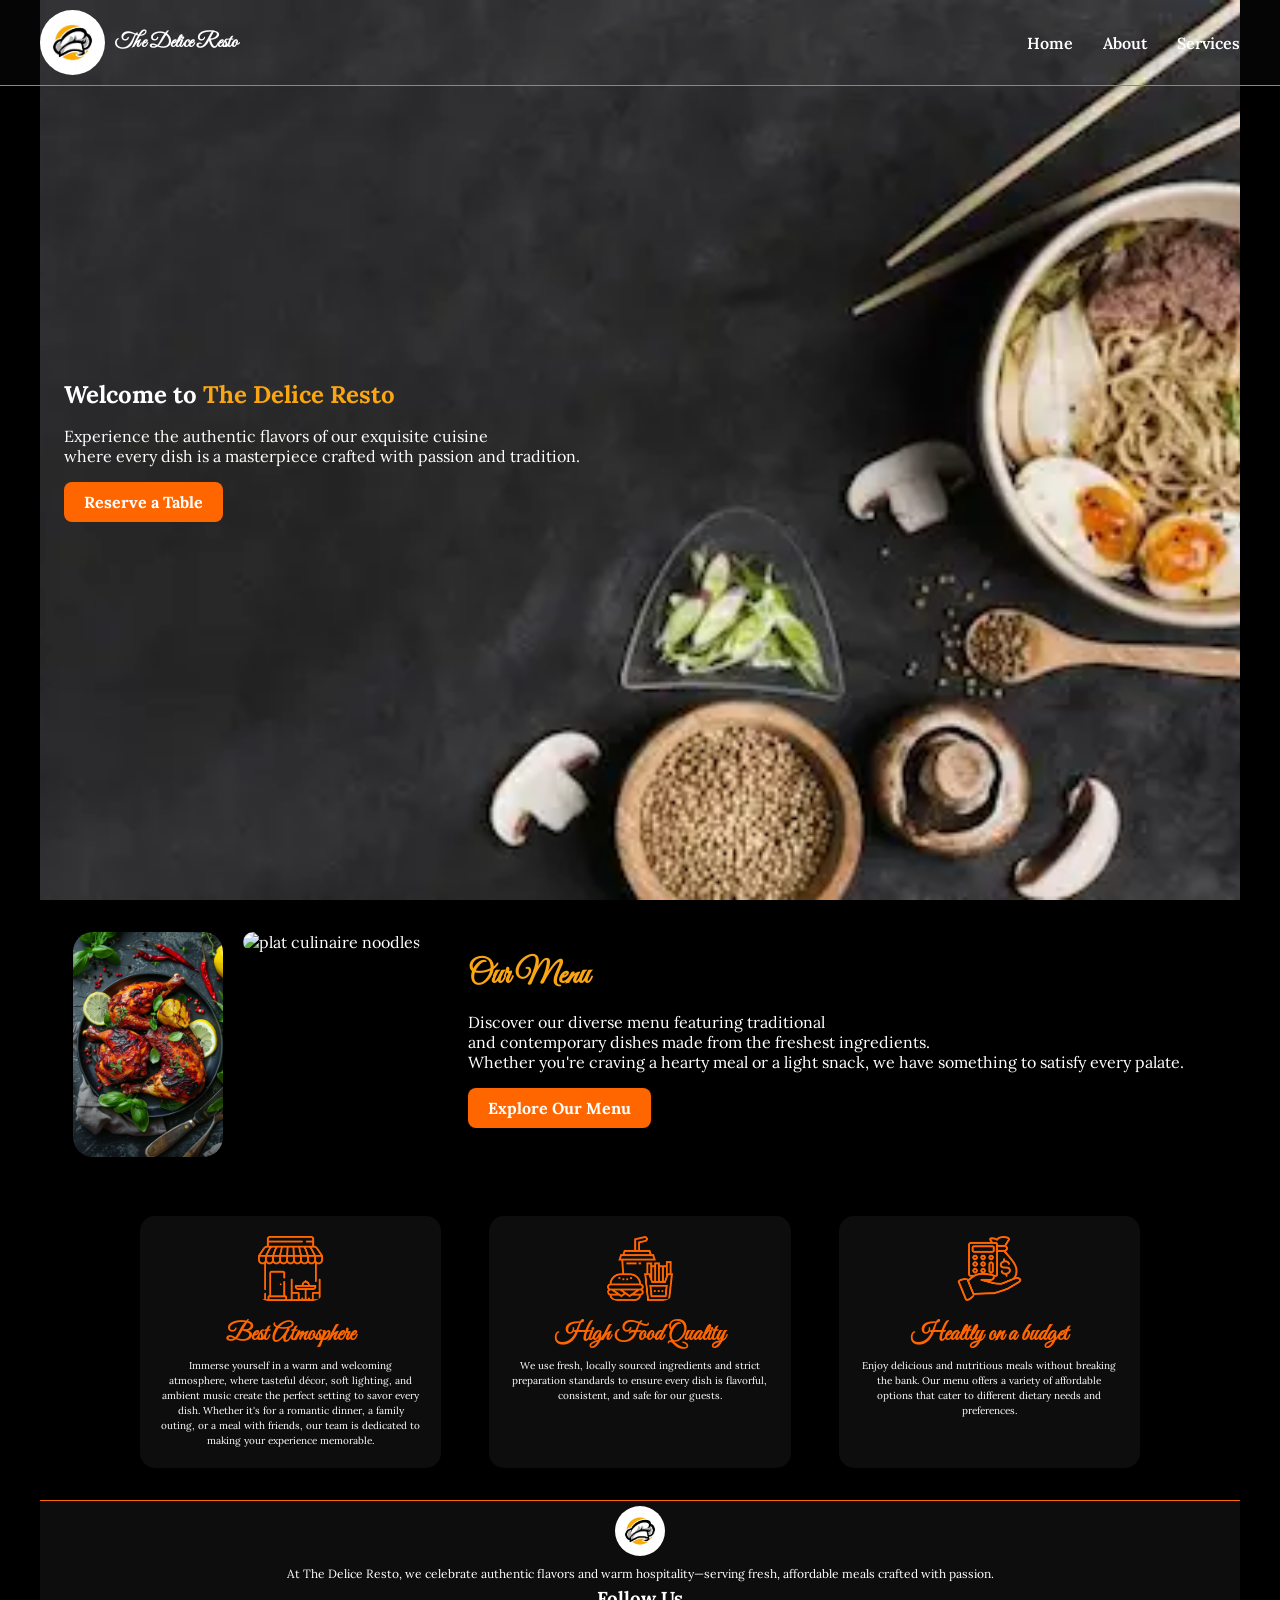
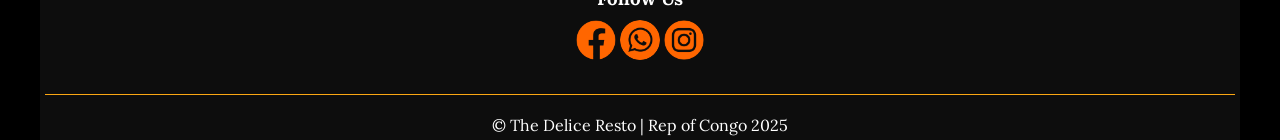
==== index.html @ 198843b3 "first commit" ====
<!DOCTYPE html>
<html lang="en">
<head>
    <meta charset="UTF-8">
    <meta name="viewport" content="width=device-width, initial-scale=1.0">
    <meta name="description" content="This page showcase the gastronomy and culinary identity of The Delice Resto, including menu and contact information.">
    <meta name="author" content="Ruda Danicia Souka">
    <title>The Delice Resto</title>

    <!-- open graph -->
    <meta property="og:title" content="The Delice Resto">
    <meta property="og:description" content="Current homepage, weather events and business directory of the Dolisie Chamber of Commerce.">
    <meta property="og:image" content="https://rudnasoukadanicia.github.io/wdd231/finalproject/images/og-image.jpg">
    <meta property="og:type" content="website">
    <meta property="og:url" content="https://rudnasoukadanicia.github.io/wdd231/finalproject/index.html">

    <!-- Icon -->
    <link rel="icon" href="images/favicon.ico" type="image/x-icon">

    <!-- link of fonts -->
    <link rel="preconnect" href="https://fonts.googleapis.com">
    <link rel="preconnect" href="https://fonts.gstatic.com" crossorigin>
    <link href="https://fonts.googleapis.com/css2?family=Lora:ital,wght@0,400..700;1,400..700&display=swap" rel="stylesheet">
    <link href="https://fonts.googleapis.com/css2?family=Bitter:ital,wght@0,100..900;1,100..900&family=Lora:ital,wght@0,400..700;1,400..700&display=swap" rel="stylesheet">
    <link href="https://fonts.googleapis.com/css2?family=Bitter:ital,wght@0,100..900;1,100..900&family=Great+Vibes&family=Lora:ital,wght@0,400..700;1,400..700&display=swap" rel="stylesheet">

    <!-- link of cs -->
    <link rel="stylesheet" href="styles/style.css">
    <link rel="stylesheet" href="styles/styles-large.css">
    
    <!-- link of js-->
    <script src="scripts/script.js" defer></script>
     
    
</head>

<body>

    <!-- start header -->
    <header>
        <!-- logo -->
        <div class="logo">
            <img src="images/logo_resto.webp" alt="logo of this site" width="65">
            <h1>The Delice Resto</h1>
        </div>
        <!-- naviagation -->
        <nav class="nav-bar">
            <ul>
               <li><a href="index.html">Home</a></li>
               <li><a href="about.html">About</a></li>
               <li><a href="services.html">Services</a></li>
            </ul>
        </nav>
        <!-- button hamberger -->
        <button id="menu" aria-label="Toggle navigation menu">☰</button>
    </header>
    <!-- end header -->

    <!-- Main contenue -->

    <main>

        <!-- section hero -->
        <section class="hero-section">
            <div class="hero-header">
                <h2>Welcome to <strong>The Delice Resto</strong></h2>
                <p>Experience the authentic flavors of our exquisite cuisine<br>where every dish is a masterpiece crafted with passion and tradition.</p>
                <a href="services.html" class="btn-reserve">Reserve a Table</a>
            </div>
        </section>

        <!-- section card -->
      

        <section class="menu-info">
            <div class="menu-wrapper">
                <div class="menu-images">
                    <figure>
                        <img src="images/chicken.jpg" alt="plat culinaire" width="150">
                    </figure>
                    <figure>
                        <img src="images/Noodles.jpg" alt="plat culinaire noodles" width="300" >
                    </figure>
                </div>
                <div class="menu-contenue">
                    <h2>Our Menu</h2>
                    <p>Discover our diverse menu featuring traditional <br>and contemporary dishes made from the freshest ingredients. <br>
                        Whether you're craving a hearty meal or a light snack, we have something to satisfy every palate.</p>
                    <a href="services.html" class="btn-menu">Explore Our Menu</a>
                </div>
            </div>  
        </section>

        <!-- section interest -->
        <section class="interest">
            <div class="interest-element">
                <div class="card">
                    <img src="images/restaurant.png" alt="icon restaurant" width="80">
                    <h3>Best Atmosphere</h3>
                    <p>Immerse yourself in a warm and welcoming atmosphere, 
                        where tasteful décor, soft lighting, and ambient music create the perfect setting to savor every dish.
                        Whether it's for a romantic dinner, a family outing, or a meal with friends, our team is dedicated to 
                        making your experience memorable.
                    </p>
                </div>
                <div class="card">
                    <img src="images/fast-food.png" alt="icon fast food" width="80">
                    <h3>High Food Quality</h3>
                    <p>We use fresh, locally sourced ingredients and strict preparation standards 
                        to ensure every dish is flavorful, consistent, and safe for our guests.</p>
                </div>
                <div class="card">
                    <img src="images/budget.png" alt="icon budget" width="80">
                    <h3>Healtly on a budget</h3>
                    <p>Enjoy delicious and nutritious meals without breaking the bank. 
                        Our menu offers a variety of affordable options that cater to different dietary needs and preferences.
                    </p>
                </div>
            </div>
        </section>
    </main>

    <!-- Stard footer -->
    <footer>
        
        <!-- About -->
        <div class="footer-logo">
            <img  src="images/logo_resto.webp" alt="logo_resto" width="70">
            <p>At The Delice Resto, we celebrate authentic flavors and warm hospitality—serving fresh,
                affordable meals crafted with passion.
            </p>
            <div class="image-container">
            <h3>Follow Us</h3>
                <a href="https://www.facebook.com"><img  class="toggle-icon" src="images/facebookOrange.png" data-alt="images/facebook.png"  alt="facebook icon"></a>
                <a href="https://www.whatsapp.com"><img  class="toggle-icon" src="images/whatsappOrange.png" data-alt="images/whatsapp.png"  alt="whatsapp icon"></a>
                <a href="https://www.instagram.com"><img  class="toggle-icon" src="images/instagramOrange.png" data-alt="images/instagram.png"  alt="instagram icon"> </a>
           </div>
        </div> 
        <hr>
        <div>
            <p>&copy; The Delice Resto | Rep of Congo 2025</p>
        </div>
    </footer>
</body>
</html>
---- styles/style.css ----
/* ==VARIABLES GLOBALES== */
:root{
    --heading-font:"Bitter", serif;
    --paragraph-font: "Lora", serif;
    --background-color: #000000;
    --primary-color: #FF6600;
    --accent-color: #FAA613;
    --text-color: #FFFFFF;
}

*{
    margin: 0;
    padding: 0;
    box-sizing: border-box;
}

html{
    scroll-padding-top: calc(var(--header-height) + 10px);
   
}


body{
    background-color: var(--background-color);
    color: var(--text-color);
    font-family: var(--paragraph-font);
    max-width: 1200px;
    margin: 0 auto;
}

/* header contenue */
header{
    position: fixed;
    top: 0;
    left: 0;
    width: 100%;
    padding: 10px 40px;
    background: rgba(255, 255, 255, 0.02);
    display: flex;
    justify-content: space-between;
    align-items: center;
    z-index: 1000;
    border-bottom: 1px solid var(--primary-color);

}

.logo{
    display: flex;
    align-items: center; 
    gap: 10px;
}

.logo h1{
    font-family: "Great Vibes", cursive;
    font-size: 20px;
    cursor: none;
}

.logo img{
    border-radius: 50%;
    cursor: pointer;
}

.nav-bar ul {
    list-style: none;
    display: flex;
    gap: 30px;
    margin: 0;
    padding: 0;
}

.nav-bar a {
    text-decoration: none;
    color: var(--text-color);
    font-weight: 600;
    transition: 0.3s;
}

.nav-bar a:hover{
    color: var(--primary-color);
}

.logo h2 {
    color: white;
    font-family: "Great Vibes", cursive;
}

.hero-section {
    background: url("../images/banner2.webp") no-repeat center center/cover;
    height: 100vh;
    display: flex;
    align-items: center;
}

/* == pour faire disparaitre le menu hambergur ==*/
#menu {
    display: none;
    font-size: 1.5rem;
    background: none;
    border: none;
    color: var(--text-color);
    margin: 1rem;
    cursor: pointer;
}

strong{
    color: var(--accent-color);
}


.hero-header {
    max-width: 900px;
    margin: 0;
    padding: 24px;
    display: flex;
    flex-direction: column;
    gap: 16px;
}

.btn-reserve {
    display: inline-block;
    padding: 10px 20px;
    background-color: var(--primary-color);
    color: var(--text-color);
    text-decoration: none;
    font-weight: bold;
    border-radius: 8px;
    max-width: fit-content; 
    animation: pulse 1.5s infinite; 
}


.btn-reserve:hover {
    background-color: var(--accent-color);
}

@keyframes pulse {
    0% { transform: scale(1); }
    50% { transform: scale(1.05); }
    100% { transform: scale(1); }
}

/* menu-info */

.menu-info {
    
    display: flex;
    justify-content: center; /* centre le contenu horizontalement */
    gap: 2rem; /* espace entre texte et image */
    margin: 0 auto; /* centre le bloc dans la page */
    padding: 2rem;

}

.menu-wrapper {
    display: flex;
    gap: 1.5rem;
}

.menu-images{
    display: flex;
    gap: 20px;
    
}

figure img{
    border-radius: 20px;
}

.menu-contenue {
   
    max-width: 900px;
    margin-bottom: 2rem;
    padding: 24px;
    display: flex;
    flex-direction: column;
    gap: 16px;
}

.menu-contenue h2 {
    font-family: "Great Vibes", cursive;
    font-size: 2rem;
    color: var(--accent-color);
}

.btn-menu {
    padding: 10px 20px;
    background-color: var(--primary-color);
    color: var(--text-color);
    text-decoration: none;
    font-weight: bold;
    border-radius: 8px;
    max-width: fit-content; 
}

.btn-menu:hover{
    background-color: transparent;
    border: 1px solid var(--accent-color);
}

/* == interest == */

.interest{
    max-width: 1000px;
    margin: 0 auto;
}

.interest-element {
    display: flex;
    flex-direction: row;
    margin-bottom: 2rem;
    gap: 3rem;
}

.card{
    background-color: rgba(255, 255, 255, 0.05);
    border-radius: 15px;
    padding: 20px;
    flex: 1;
    text-align: center;
    box-shadow: 0 4px 8px rgba(0, 0, 0, 0.2);
}

.card img{
    width: 25%;
    height: auto;
    border-radius: 10px;
    margin-bottom: 15px;
}

.card h3{
    font-family: "Great Vibes", cursive;
    display: flex;
    font-size: 1.5rem;
    color: var(--primary-color);
    margin-bottom: 0.5rem;
    justify-content: center;
    text-align: center;
    
}

.card p{
    font-size: 10px;
    line-height: 1.5;
}

/* footer */

footer {
    background-color: rgba(255, 255, 255, 0.05);
    padding: 5px;
    text-align: center;
    border-top: 1px solid var(--primary-color);
}
.footer-logo{
    display: flex;
    flex-direction: column;
    align-items: center;
    margin-bottom: 5px;
}
.footer-logo p{
    font-size: 12px;
    margin-bottom: 5px;
}

.footer-logo img {
    width: 50px;
    border-radius: 50%;
    margin-bottom: 10px;
}
.image-container img {
    width: 40px;
    cursor: pointer;
    transition: transform 0.2s;
}

.image-container img:active {
    transform: scale(0.9);
}

h3{
    margin-bottom: 10px;
}

hr{
    border: none;
    border-top: 1px solid var(--accent-color);
    margin: 20px 0;
}

/* about html */

.hero-section-2 {
    background: url("../images/banner3.webp") no-repeat center center/cover;
    height: 100vh;
    display: flex;
    align-items: center;
}
.hero-header-2 {
    margin: 30px;
    display: flex;
    flex-direction: column;
    gap: 16px;
}

.hero-header-2 .span {
    text-transform: uppercase;
    letter-spacing: 1px;
    color: var(--primary-color);
}

.interest-about{
    max-width: 1000px;
    margin: 0 auto;
}

.interest-about h2{
    text-align: center;
    margin-bottom: 20px;
    text-transform: uppercase;
    font-size: 30px;
}
.interest-about h3{
    text-align: center;
    margin-bottom: 20px;
}

.interest-element-about {
    display: flex;
    flex-direction: row;
    margin-bottom: 2rem;
    gap: 3rem;
}

.cards {
    background: rgba(255, 255, 255, 0.05);
    padding: 40px;
}

.cards h3{
    font-family: "Great Vibes", cursive;
    text-align: center;
    color: var(--accent-color);
    font-size: 20px;
    letter-spacing: 2px;
}

.cards p{
    text-align: center;
}

.card-about {
    padding: 2px;
}

.menu-special {
    display: flex;
    justify-content: center; /* centre le contenu horizontalement */
    gap: 2rem; /* espace entre texte et image */
    margin: 0 auto; /* centre le bloc dans la page */
    padding: 2rem;

}

.special {
   background-color: var(--accent-color);
   color: #000000;
   text-align: center;
   margin: 1rem 20px;
   padding: 1rem 20px;
}

.special h3{
    font-family: "Great Vibes", cursive;
    font-size: 30px;
}

.special p{
    margin-bottom: 1rem;
    font-size: 15px;
}

.menu-img{
    display: flex;
    gap: 20px;
    
}

.menu-contenue {
   
    max-width: 900px;
    margin-bottom: 2rem;
    padding: 24px;
    display: flex;
    flex-direction: column;
    gap: 16px;
}

.menu-contenue h2 {
    font-family: "Great Vibes", cursive;
    font-size: 2rem;
    color: var(--accent-color);
}

/* filter category */

#categorieFilter {
    text-align: center;
    padding: 40px 20px;
}

#categorieFilter h2 {
    font-size: 35px;
    letter-spacing: 1px;
}

.navig {
    display: flex;
    justify-content: center;
    gap: 25px;
    margin-bottom: 25px;
}

.navig li {
    list-style-type: none;
}

.navig a {
    text-decoration: none;
    padding: 4px 8px;
    color: var(--primary-color);
    border: 1px solid var(--primary-color);
    border-radius: 25px;
    transition: 0.3s;
    font-weight: bold;
}
.navig a:hover {
    background-color: #FAA613;
    color: var(--text-color);
    border: 1px solid #fff;
}

.categorie-card img{
    width: 100px;
    border-radius: 50%;
    border: 2px dashed #FF6600;
}
.categories {
    display: grid;
    grid-template-columns: repeat(auto-fill, minmax(150px, 1fr));
    gap:5px ;
    padding: 20px;
}

.categorie-card:hover {
    transform: translateY(-5px);
}

.categorie-card h3 {
    margin-top: 10px;
    font-size: 15px;
    font-style:italic;
}

/* services */

.intro {
    background: url("../images/fondcantact.jpg") no-repeat center center/cover;
    height: 80vh;
    display: flex;
    align-items: center;
}

.intro h2 {
    font-size: 70px;
    align-items: center;
    margin: 0 auto;
    letter-spacing: 2px;
}

.contact-info h1,
.contact-form h1 {
    text-align: center;
    margin-bottom: 1rem;
    font-size: 20px;
}

.contact-info a{
    text-decoration: none;
    color: var(--primary-color);
}
.contact-info {
    width: 600px;
    margin: 0 auto;
    padding: 10px;
    display: grid;
    grid-template-columns: 1fr 1fr auto;
    align-items: center;
}

.titre {
    grid-column: 1 / -1;
    /* occupe toute la largeur */
    text-align: center;
    margin-bottom: 2rem;
    
}

iframe {
    max-width: 100%;
    width: 100%;
    height: 350px;
    border: none;
    padding: 1rem;
    border-radius: 25px;
}

address {
    font-size: 14px;
    margin-top: 1rem;
}

.contact-form {
    background: rgba(255, 255, 255, 0.05);
    padding: 2rem;
    border-radius: 8px;
    width: 50%;
    margin: 0 auto;
}

.contact-form form {
    display: grid;
    grid-template-columns: 1fr 1fr;
    gap: 1rem 2rem;
}

.contact-form label {
    color: var(--text-color);
    font-size: 0.95rem;
    margin-bottom: 0.4rem;
}


input[type="text"],
input[type="email"],
textarea {
    grid-column: 1 / span 2;
    padding: 0.5rem;
    border-radius: 6px;
    border: 1px solid #ccc;
    font-size: 1rem;
    font-family: var(--body-font);
    margin-bottom: 1rem;
    background-color: #000000;
    color: var(--text-color);

}

.contact-form button {
    grid-column: 1 / -1;
    /* bouton centré sur les 2 colonnes */
    justify-self: center;
    padding: 0.8rem 2rem;
    background-color: var(--primary-color);
    color: white;
    border: none;
    border-radius: 6px;
    font-size: 1rem;
    cursor: pointer;
    transition: 0.3s;
}

.contact-form button:hover {
    background-color: transparent;
    color: var(--accent1-color);
    font-weight: bold;
    border: 1px solid var(--accent1-color);
}

.reserve {
    background: url("../images/restobanner.jpg") no-repeat center center/cover;
    height: 70vh;
    display: grid;
    flex-direction: column;
    align-items: center;
}

.reserve a {
    font-size: 20px;
    align-items: center;
    margin: 0 auto;
    letter-spacing: 2px;
}


.reserve h2 {
    font-size: 12px;
    align-items: center;
    margin: 0 auto;
    letter-spacing: 2px;
}

/* style cart 08/04/26 */

.cart {
    background: rgba(255, 255, 255, 0.05);
    padding: 20px;
    margin: 20px auto;
    border-radius: 15px;
    max-width: 400px;
    text-align: center;
}

.cart ul {
    list-style: none;
    padding: 0;
    margin: 10px 0;
}

.cart li {
    padding: 5px;
    border-bottom: 1px solid var(--primary-color);
    font-size: 14px;
}

#clear-cart {
    background-color: var(--primary-color);
    color: white;
    border: none;
    padding: 8px 15px;
    cursor: pointer;
    border-radius: 8px;
}
#clear-cart:hover {
    background-color: transparent;
    color: var(--accent-color);
    border: 1px solid var(--accent-color);
}

/*  */

.categorie-card {
    background: rgba(255, 255, 255, 0.05);
    padding: 15px;
    border-radius: 15px;
    text-align: center;
    transition: 0.3s;
}

.categorie-card:hover {
    transform: translateY(-5px);
    box-shadow: 0 4px 10px rgba(255, 102, 0, 0.4);
}

.addCart {
    margin-top: 8px;
    padding: 6px 12px;
    border: none;
    border-radius: 20px;
    background-color: var(--primary-color);
    color: var(--text-color);
    cursor: pointer;
    font-size: 12px;
    transition: 0.3s;
}

.addCart:hover {
    background-color: var(--accent-color);
}

.cart {
    margin: 40px auto;
    padding: 20px;
    max-width: 400px;
    background: rgba(255, 255, 255, 0.05);
    border-radius: 15px;
    text-align: center;
}

.cart h2 {
    margin-bottom: 10px;
    color: var(--primary-color);
}

.categorie-card p {
    font-size: 13px;
    color: var(--accent-color);
    margin-top: 5px;
}

.add-cart{
    margin-top: 8px;
    padding: 6px 12px;
    border: none;
    border-radius: 20px;
    background-color: var(--primary-color);
    color: var(--text-color);
    cursor: pointer;
    font-size: 12px;
    transition: 0.3s;
}

#order-message {
    margin-top: 15px;
    text-align: center;
    font-weight: bold;
    color: var(--accent-color);
}

#toast {
    position: fixed;
    bottom: 20px;
    right: 20px;
    background-color: var(--primary-color);
    color: white;
    padding: 12px 20px;
    border-radius: 10px;
    display: none;
   font-weight: bold;
}

#toast.show {
    opacity: 1;
    transform: translateY(0);
}

/* search bar */

.search-bar {
    text-align: center;
    margin: 20px 0;
}

.search-bar input {
    width: 80%;
    max-width: 400px;
    padding: 10px;
    border-radius: 25px;
    border: 1px solid var(--primary-color);
    font-size: 14px;
    outline: none;
}
---- styles/styles-large.css ----
/* Affichage mobile */
@media (max-width: 768px) {

     /* == header and navigation == */

    header{
        flex-direction: row;
        justify-content: space-between;
        align-items: center;
        padding: 5px 10px;
        flex-wrap: wrap;
    }

    .logo h1{
        font-size: 24px;
    }
   
      /* cacher le menu au départ */
    .nav-bar ul {
        position: absolute;
        display: none;
        flex-direction: column;
        background-color: var(--primary-color);
        width: 30%;
        top: 60px;
        right: 10px;
        padding: 1rem;
        border-radius: 20px;
        z-index: 1500;

    }
     /* quand on clique sur ☰ */
    .nav-bar.show  ul{
        display: flex;
    }

    #menu {
        display: block;
        z-index: 2000;
    }

    header {
        flex-wrap: wrap;
    }
    nav ul li a {
        font-size: 1.1rem;
        padding: 0.5rem;
        border-bottom: 1px solid var(--text-color);
    } 

    /* hero section */

    .hero-section {
        height: 40vh;
        padding: 0 1rem;
    }

    .hero-header h2 {
        font-size: 1rem;
    }

    .hero-header p {
        font-size: 0.5rem;
    }

    .btn-reserve {
        padding: 4px 8px;
        font-size: 0.9rem;
    }

    .menu-wrapper {
        flex-direction: column-reverse;
        gap: 0.5rem;
    }

    .menu-images img {
        width: 90%;
        box-shadow: 0 2px 4px rgb(237, 111, 7);
    }

    .menu-contenue {
        max-width: 80%;
        text-align: center;
        font-size: 12px;
    }

    .btn-nemu{
        padding: 2px 4px;
        font-size: 0.5rem;
    }

    .footer-logo img {
        width: 40px;
    }

    .footer-logo p {
        font-size: 10px;
    }

    .image-container img {
        width: 30px;
    }
    .interest {
        max-width: 100%;
        padding: 0 1rem;
    }

    .interest-element {
        flex-direction: column; /* deviens vertical */
        gap: 1.5rem;
    }

    .card {
        padding: 15px;
    }

    .card img {
        width: 30%;
        margin-bottom: 10px;
    }

    .card h3 {
        font-size: 1rem;
    }

    .card p {
        font-size: 10px;
        line-height: 1.6;
    }

}

@media (max-width: 768px) {

    /* HERO */
    .hero-section-2 {
        height: 40vh;
        padding: 0 1rem;
    }

    .hero-header-2 h2 {
        font-size: 1rem;
    }

    .hero-header-2 p {
        font-size: 0.8rem;
    }

    .btn-reserve {
        padding: 4px 8px;
        font-size: 0.9rem;
    }
    /* INTEREST ABOUT */
    .interest-about h2 {
        font-size: 22px;
    }

    .interest-about h3 {
        font-size: 18px;
    }

    .interest-element-about {
        flex-direction: column;
        text-align: center;
        gap: 1.5rem;
    }

    .cards {
        padding: 20px;
    }

    /* SPECIAL MENU */
    .menu-special {
        flex-direction: row;
        padding: 1rem;
        text-align: center;
    }

    .special {
        margin: 0.5rem 0;
        padding: 1rem;
    }

    .menu-img {
        flex-direction: column;
        align-items: center;
    }

    .menu-img img {
        width: 100%;
        max-width: 280px;
        border-radius: 10px;
    }

    /* MENU CONTENU */
    .menu-contenue {
        max-width: 100%;
        padding: 16px;
    }

    .menu-contenue h2 {
        font-size: 1.7rem;
    }

    /* CATEGORY FILTER */
    .navig {
        flex-wrap: wrap;
        gap: 10px;
    }

    .navig a {
        padding: 6px 14px;
        font-size: 14px;
    }

    /* CATÉGORIES */
    .categories {
        grid-template-columns: repeat(2, 1fr);
        gap: 15px;
    }

    .categorie-card img {
        width: 80px;
    }

    .categorie-card h3 {
        font-size: 13px;
    }

}

/* ===========================
   RESPONSIVE TABLETTE (≤ 900px)
   =========================== */
@media (max-width: 900px) {

    .intro {
        height: 50vh;
    }

    .intro h2 {
        font-size: 45px;
        text-align: center;
    }

    .contact-info {
        width: 90%;
        grid-template-columns: 1fr;
        text-align: center;
        gap: 1rem;
    }

    .contact-form {
        width: 80%;
    }

    .contact-form form {
        grid-template-columns: 1fr;
    }

    input[type="text"],
    input[type="email"],
    textarea {
        grid-column: 1 / -1;
    }

    .reserve {
        height: 40vh;
        place-items: center;
    }

    .reserve a {
        font-size: 18px;
        text-align: center;
    }
}


/* ===========================
   RESPONSIVE MOBILE (≤ 600px)
   =========================== */
@media (max-width: 600px) {

    /* HERO */
    .intro {
        height: 40vh;
        padding: 0 1rem;
    }

    .intro h2 {
        font-size: 32px;
        letter-spacing: 1px;
        margin: 0 auto;
        text-align: center;
    }

    /* CONTACT INFO */
    .contact-info {
        width: 100%;
        grid-template-columns: 1fr;
        padding: 0 1rem;
        text-align: center;
    }

    .titre {
        font-size: 18px;
        margin-bottom: 1rem;
    }

    address p {
        font-size: 14px;
        line-height: 1.4;
    }

    iframe {
        height: 250px;
        padding: 0.5rem;
    }

    /* FORMULAIRE */
    .contact-form {
        width: 95%;
        padding: 1.5rem;
    }

    .contact-form form {
        grid-template-columns: 1fr;
        gap: 1rem;
    }

    .contact-form button {
        width: 100%;
        padding: 0.9rem;
        font-size: 1rem;
    }

    /* SECTION RESERVE */
    .reserve {
        height: 30vh;
    }

    .reserve a {
        font-size: 16px;
        padding: 0.6rem 1.5rem;
        text-align: center;
    }
}
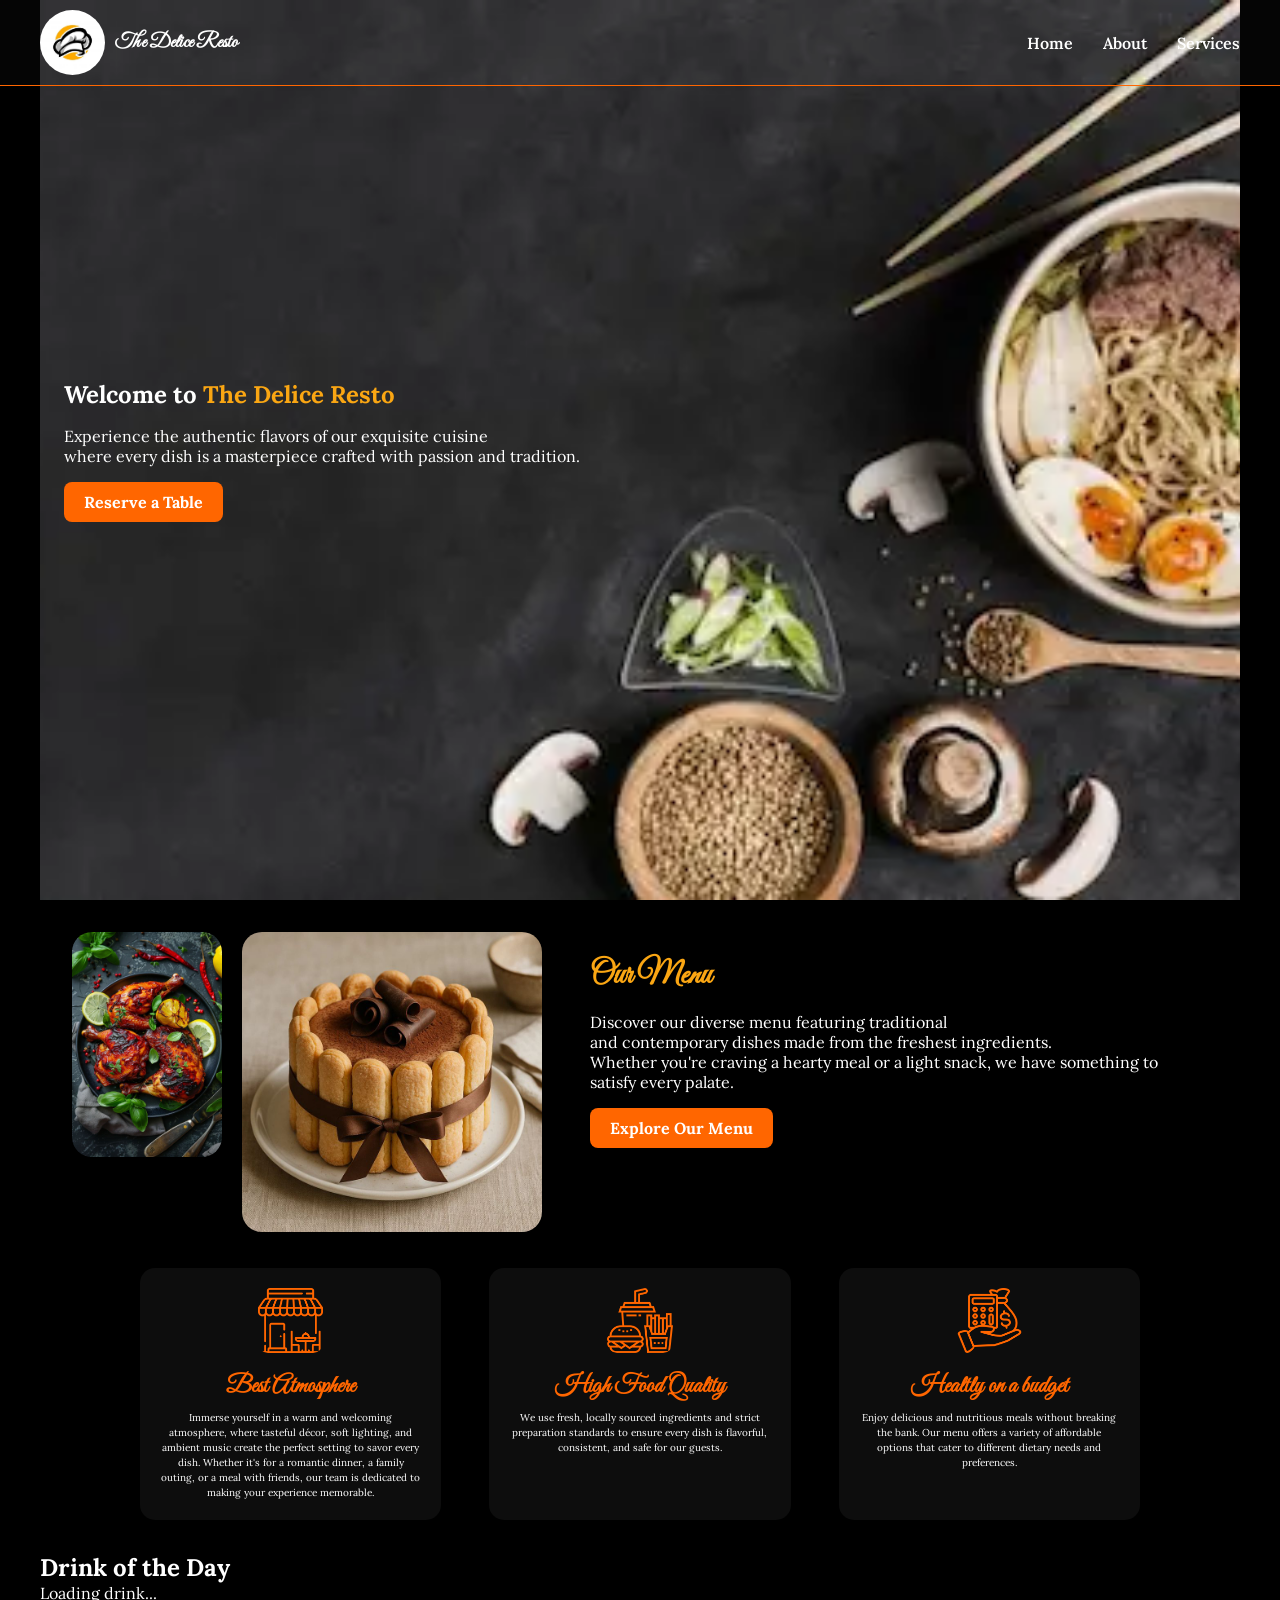
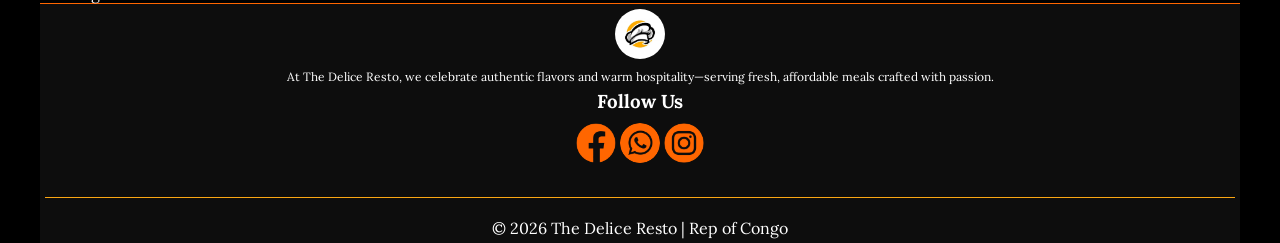
==== commit 8e46735d: "add modification" ====
--- a/index.html
+++ b/index.html
@@ -1,15 +1,18 @@
 <!DOCTYPE html>
 <html lang="en">
+
 <head>
     <meta charset="UTF-8">
     <meta name="viewport" content="width=device-width, initial-scale=1.0">
-    <meta name="description" content="This page showcase the gastronomy and culinary identity of The Delice Resto, including menu and contact information.">
+    <meta name="description"
+        content="This page showcase the gastronomy and culinary identity of The Delice Resto, including menu and contact information.">
     <meta name="author" content="Ruda Danicia Souka">
     <title>The Delice Resto</title>
 
     <!-- open graph -->
     <meta property="og:title" content="The Delice Resto">
-    <meta property="og:description" content="Current homepage, weather events and business directory of the Dolisie Chamber of Commerce.">
+    <meta property="og:description"
+        content="Current homepage, weather events and business directory of the Dolisie Chamber of Commerce.">
     <meta property="og:image" content="https://rudnasoukadanicia.github.io/wdd231/finalproject/images/og-image.jpg">
     <meta property="og:type" content="website">
     <meta property="og:url" content="https://rudnasoukadanicia.github.io/wdd231/finalproject/index.html">
@@ -20,18 +23,23 @@
     <!-- link of fonts -->
     <link rel="preconnect" href="https://fonts.googleapis.com">
     <link rel="preconnect" href="https://fonts.gstatic.com" crossorigin>
-    <link href="https://fonts.googleapis.com/css2?family=Lora:ital,wght@0,400..700;1,400..700&display=swap" rel="stylesheet">
-    <link href="https://fonts.googleapis.com/css2?family=Bitter:ital,wght@0,100..900;1,100..900&family=Lora:ital,wght@0,400..700;1,400..700&display=swap" rel="stylesheet">
-    <link href="https://fonts.googleapis.com/css2?family=Bitter:ital,wght@0,100..900;1,100..900&family=Great+Vibes&family=Lora:ital,wght@0,400..700;1,400..700&display=swap" rel="stylesheet">
+    <link href="https://fonts.googleapis.com/css2?family=Lora:ital,wght@0,400..700;1,400..700&display=swap"
+        rel="stylesheet">
+    <link
+        href="https://fonts.googleapis.com/css2?family=Bitter:ital,wght@0,100..900;1,100..900&family=Lora:ital,wght@0,400..700;1,400..700&display=swap"
+        rel="stylesheet">
+    <link
+        href="https://fonts.googleapis.com/css2?family=Bitter:ital,wght@0,100..900;1,100..900&family=Great+Vibes&family=Lora:ital,wght@0,400..700;1,400..700&display=swap"
+        rel="stylesheet">
 
     <!-- link of cs -->
     <link rel="stylesheet" href="styles/style.css">
     <link rel="stylesheet" href="styles/styles-large.css">
-    
+
     <!-- link of js-->
     <script src="scripts/script.js" defer></script>
-     
-    
+
+
 </head>
 
 <body>
@@ -46,9 +54,9 @@
         <!-- naviagation -->
         <nav class="nav-bar">
             <ul>
-               <li><a href="index.html">Home</a></li>
-               <li><a href="about.html">About</a></li>
-               <li><a href="services.html">Services</a></li>
+                <li><a href="index.html">Home</a></li>
+                <li><a href="about.html">About</a></li>
+                <li><a href="services.html">Services</a></li>
             </ul>
         </nav>
         <!-- button hamberger -->
@@ -64,13 +72,14 @@
         <section class="hero-section">
             <div class="hero-header">
                 <h2>Welcome to <strong>The Delice Resto</strong></h2>
-                <p>Experience the authentic flavors of our exquisite cuisine<br>where every dish is a masterpiece crafted with passion and tradition.</p>
+                <p>Experience the authentic flavors of our exquisite cuisine<br>where every dish is a masterpiece
+                    crafted with passion and tradition.</p>
                 <a href="services.html" class="btn-reserve">Reserve a Table</a>
             </div>
         </section>
 
         <!-- section card -->
-      
+
 
         <section class="menu-info">
             <div class="menu-wrapper">
@@ -79,16 +88,18 @@
                         <img src="images/chicken.jpg" alt="plat culinaire" width="150">
                     </figure>
                     <figure>
-                        <img src="images/Noodles.jpg" alt="plat culinaire noodles" width="300" >
+                        <img src="./images/desser2.jpg" alt="Dessert" width="300">
                     </figure>
                 </div>
                 <div class="menu-contenue">
                     <h2>Our Menu</h2>
-                    <p>Discover our diverse menu featuring traditional <br>and contemporary dishes made from the freshest ingredients. <br>
-                        Whether you're craving a hearty meal or a light snack, we have something to satisfy every palate.</p>
+                    <p>Discover our diverse menu featuring traditional <br>and contemporary dishes made from the
+                        freshest ingredients. <br>
+                        Whether you're craving a hearty meal or a light snack, we have something to satisfy every
+                        palate.</p>
                     <a href="services.html" class="btn-menu">Explore Our Menu</a>
                 </div>
-            </div>  
+            </div>
         </section>
 
         <!-- section interest -->
@@ -97,52 +108,63 @@
                 <div class="card">
                     <img src="images/restaurant.png" alt="icon restaurant" width="80">
                     <h3>Best Atmosphere</h3>
-                    <p>Immerse yourself in a warm and welcoming atmosphere, 
-                        where tasteful décor, soft lighting, and ambient music create the perfect setting to savor every dish.
-                        Whether it's for a romantic dinner, a family outing, or a meal with friends, our team is dedicated to 
+                    <p>Immerse yourself in a warm and welcoming atmosphere,
+                        where tasteful décor, soft lighting, and ambient music create the perfect setting to savor every
+                        dish.
+                        Whether it's for a romantic dinner, a family outing, or a meal with friends, our team is
+                        dedicated to
                         making your experience memorable.
                     </p>
                 </div>
                 <div class="card">
                     <img src="images/fast-food.png" alt="icon fast food" width="80">
                     <h3>High Food Quality</h3>
-                    <p>We use fresh, locally sourced ingredients and strict preparation standards 
+                    <p>We use fresh, locally sourced ingredients and strict preparation standards
                         to ensure every dish is flavorful, consistent, and safe for our guests.</p>
                 </div>
                 <div class="card">
                     <img src="images/budget.png" alt="icon budget" width="80">
                     <h3>Healtly on a budget</h3>
-                    <p>Enjoy delicious and nutritious meals without breaking the bank. 
-                        Our menu offers a variety of affordable options that cater to different dietary needs and preferences.
+                    <p>Enjoy delicious and nutritious meals without breaking the bank.
+                        Our menu offers a variety of affordable options that cater to different dietary needs and
+                        preferences.
                     </p>
                 </div>
+            </div>
+        </section>
+        <section class="drink-section">
+            <h2>Drink of the Day</h2>
+
+            <div id="drink-card">
+                Loading drink...
             </div>
         </section>
     </main>
 
     <!-- Stard footer -->
     <footer>
-        
+
         <!-- About -->
         <div class="footer-logo">
-            <img  src="images/logo_resto.webp" alt="logo_resto" width="70">
+            <img src="images/logo_resto.webp" alt="logo_resto" width="70">
             <p>At The Delice Resto, we celebrate authentic flavors and warm hospitality—serving fresh,
                 affordable meals crafted with passion.
             </p>
             <div class="image-container">
-            <h3>Follow Us</h3>
-                <a href="https://www.facebook.com"><img  class="toggle-icon" src="images/facebookOrange.png" data-alt="images/facebook.png"  alt="facebook icon"></a>
-                <a href="https://www.whatsapp.com"><img  class="toggle-icon" src="images/whatsappOrange.png" data-alt="images/whatsapp.png"  alt="whatsapp icon"></a>
-                <a href="https://www.instagram.com"><img  class="toggle-icon" src="images/instagramOrange.png" data-alt="images/instagram.png"  alt="instagram icon"> </a>
-           </div>
-        </div> 
+                <h3>Follow Us</h3>
+                <a href="https://www.facebook.com"><img class="toggle-icon" src="images/facebookOrange.png"
+                        data-alt="images/facebook.png" alt="facebook icon"></a>
+                <a href="https://www.whatsapp.com"><img class="toggle-icon" src="images/whatsappOrange.png"
+                        data-alt="images/whatsapp.png" alt="whatsapp icon"></a>
+                <a href="https://www.instagram.com"><img class="toggle-icon" src="images/instagramOrange.png"
+                        data-alt="images/instagram.png" alt="instagram icon"> </a>
+            </div>
+        </div>
         <hr>
         <div>
-            <p>&copy; The Delice Resto | Rep of Congo 2025</p>
+            <p>&copy; 2026 The Delice Resto | Rep of Congo</p>
         </div>
     </footer>
 </body>
-</html>
 
-
-
+</html>
--- a/styles/style.css
+++ b/styles/style.css
@@ -739,4 +739,11 @@
     border: 1px solid var(--primary-color);
     font-size: 14px;
     outline: none;
+}
+
+.quote-section {
+    text-align: center;
+    padding: 30px;
+    font-style: italic;
+    color: var(--accent-color);
 }
--- a/styles/styles-large.css
+++ b/styles/styles-large.css
@@ -1,9 +1,9 @@
 /* Affichage mobile */
 @media (max-width: 768px) {
 
-     /* == header and navigation == */
-
-    header{
+    /* == header and navigation == */
+
+    header {
         flex-direction: row;
         justify-content: space-between;
         align-items: center;
@@ -11,11 +11,11 @@
         flex-wrap: wrap;
     }
 
-    .logo h1{
+    .logo h1 {
         font-size: 24px;
     }
-   
-      /* cacher le menu au départ */
+
+    /* cacher le menu au départ */
     .nav-bar ul {
         position: absolute;
         display: none;
@@ -29,8 +29,9 @@
         z-index: 1500;
 
     }
-     /* quand on clique sur ☰ */
-    .nav-bar.show  ul{
+
+    /* quand on clique sur ☰ */
+    .nav-bar.show ul {
         display: flex;
     }
 
@@ -42,11 +43,12 @@
     header {
         flex-wrap: wrap;
     }
+
     nav ul li a {
         font-size: 1.1rem;
         padding: 0.5rem;
         border-bottom: 1px solid var(--text-color);
-    } 
+    }
 
     /* hero section */
 
@@ -84,7 +86,7 @@
         font-size: 12px;
     }
 
-    .btn-nemu{
+    .btn-nemu {
         padding: 2px 4px;
         font-size: 0.5rem;
     }
@@ -100,13 +102,15 @@
     .image-container img {
         width: 30px;
     }
+
     .interest {
         max-width: 100%;
         padding: 0 1rem;
     }
 
     .interest-element {
-        flex-direction: column; /* deviens vertical */
+        flex-direction: column;
+        /* deviens vertical */
         gap: 1.5rem;
     }
 
@@ -150,6 +154,7 @@
         padding: 4px 8px;
         font-size: 0.9rem;
     }
+
     /* INTEREST ABOUT */
     .interest-about h2 {
         font-size: 22px;
@@ -344,6 +349,14 @@
         padding: 0.6rem 1.5rem;
         text-align: center;
     }
-}
-
-
+
+    .search-bar input {
+        width: 50%;
+        max-width: 200px;
+        padding: 10px;
+        border-radius: 25px;
+        border: 1px solid var(--accent-color);
+        font-size: 14px;
+        outline: none;
+    }
+}
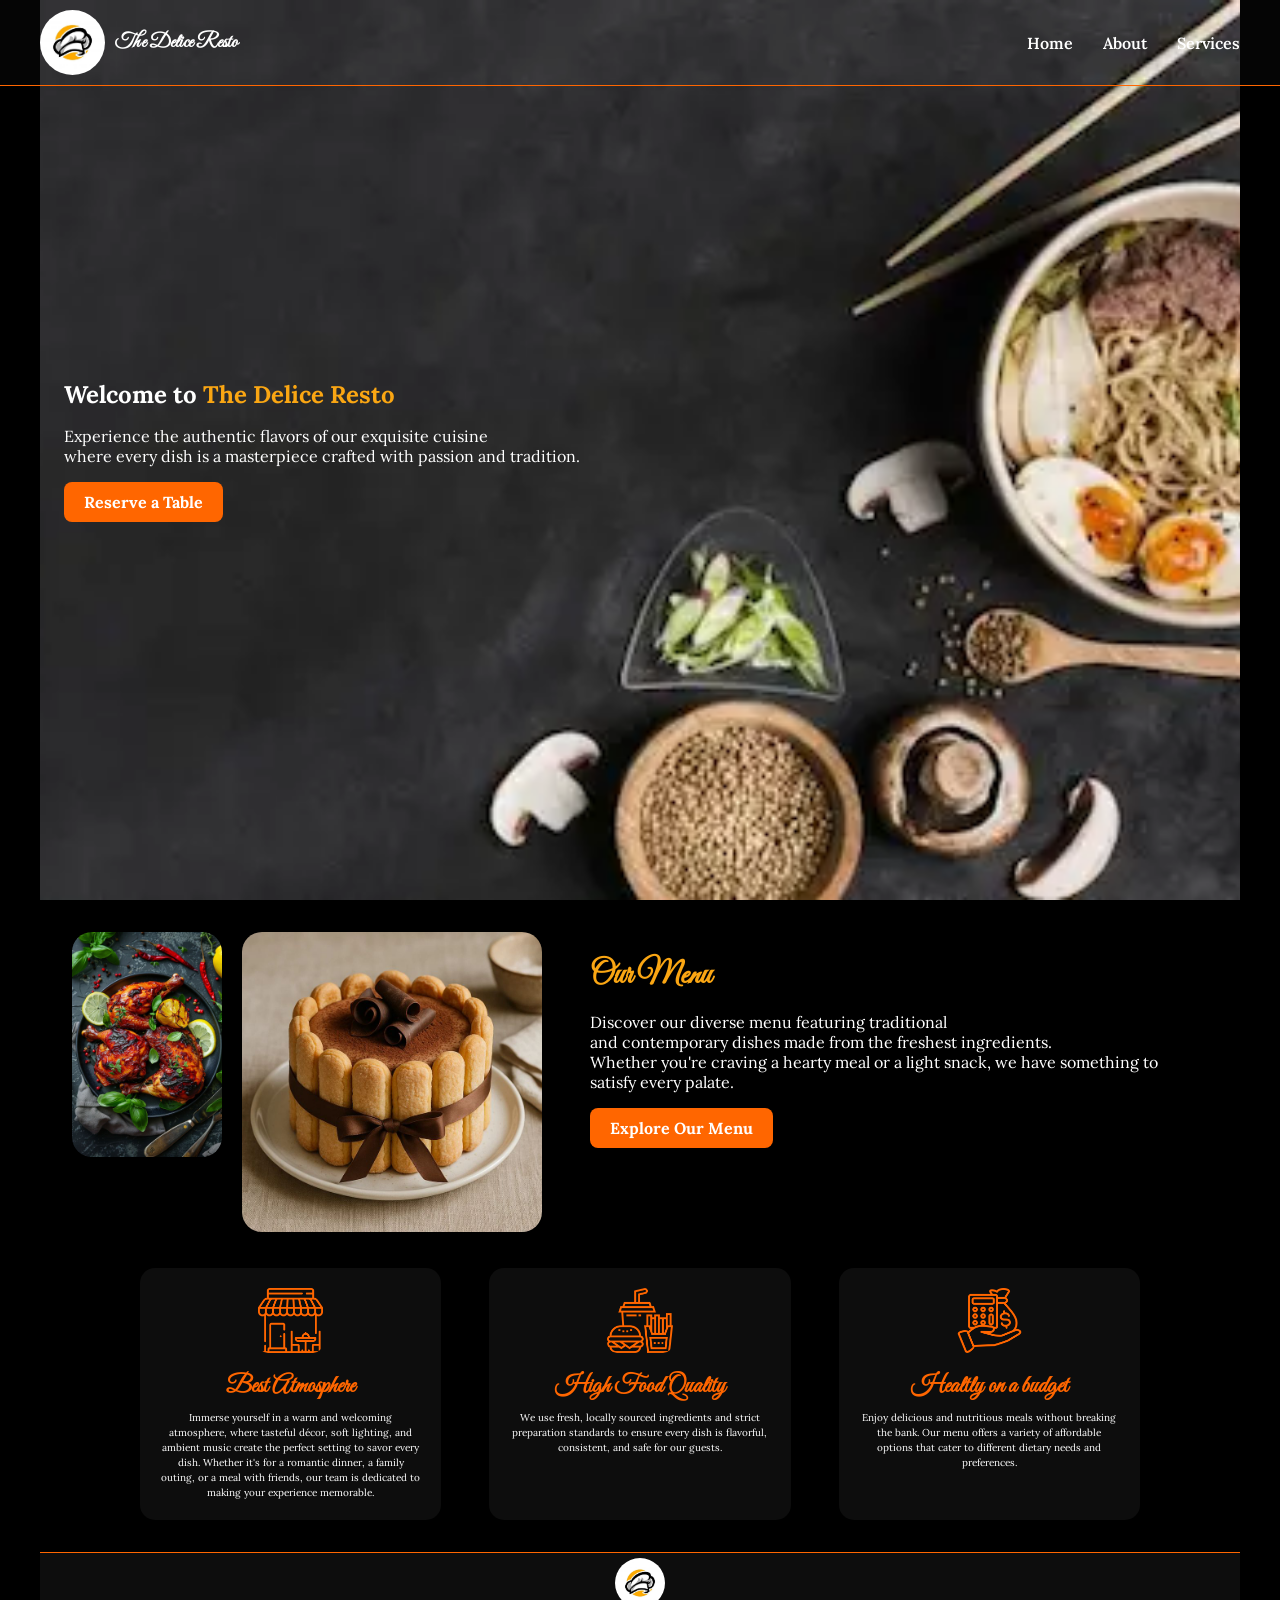
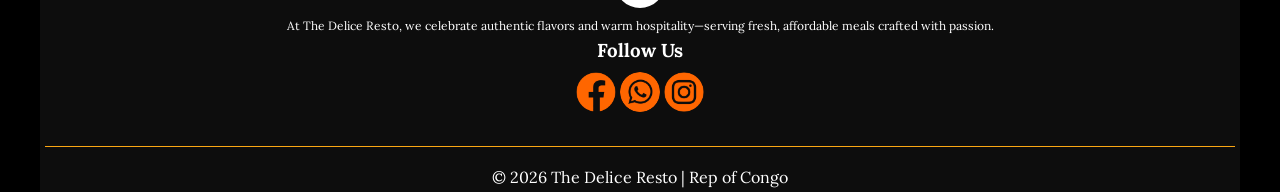
==== commit 37ff308d: "remove" ====
--- a/index.html
+++ b/index.html
@@ -132,13 +132,7 @@
                 </div>
             </div>
         </section>
-        <section class="drink-section">
-            <h2>Drink of the Day</h2>
-
-            <div id="drink-card">
-                Loading drink...
-            </div>
-        </section>
+      
     </main>
 
     <!-- Stard footer -->
